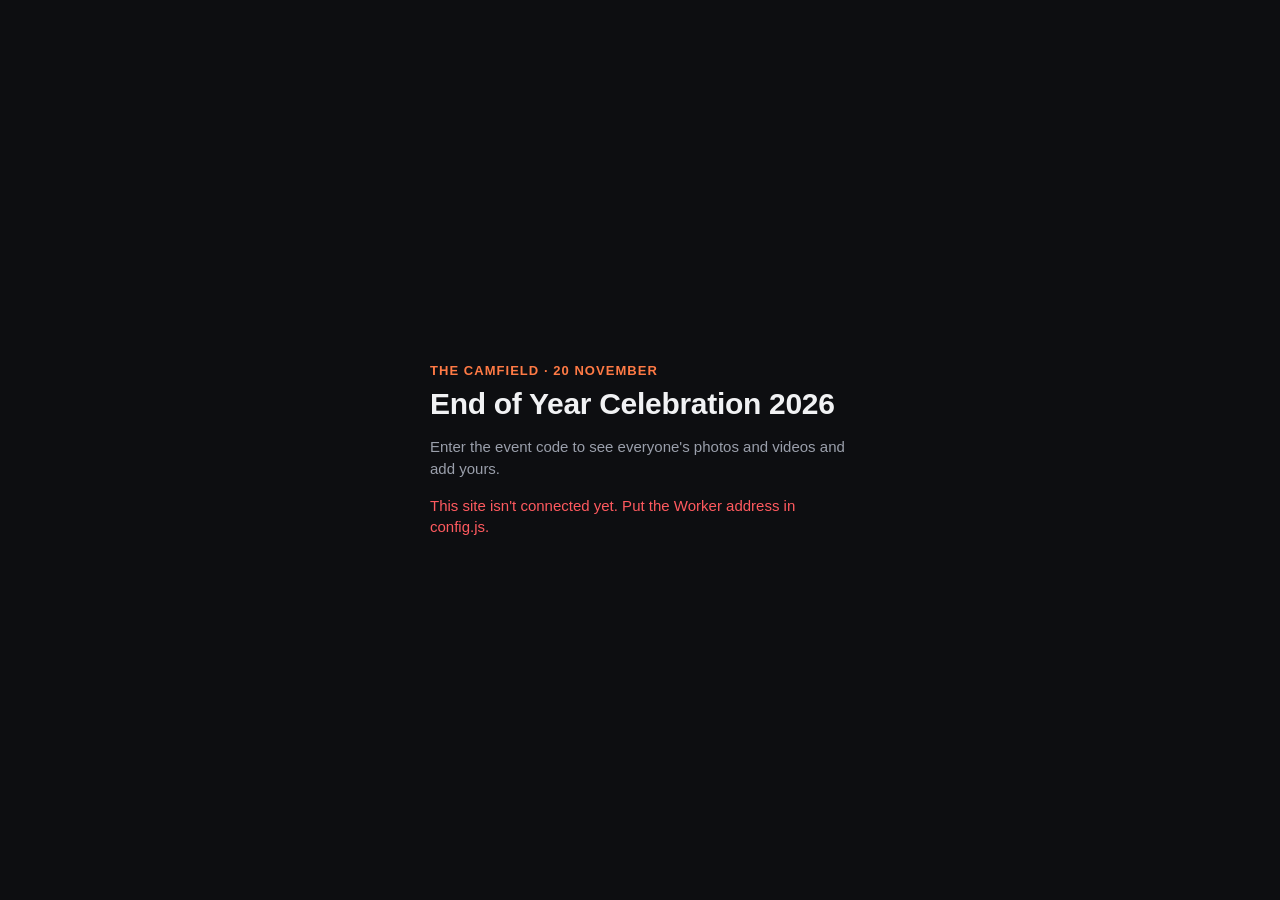
==== index.html @ d6300760 "Add files via upload" ====
<!doctype html>
<html lang="en">
<head>
  <meta charset="utf-8">
  <meta name="viewport" content="width=device-width, initial-scale=1, viewport-fit=cover">
  <meta name="theme-color" content="#0d0e11">
  <meta name="robots" content="noindex, nofollow">
  <title>End of Year Celebration 2026 · Photos</title>
  <link rel="icon" href="data:image/svg+xml,%3Csvg xmlns=%22http://www.w3.org/2000/svg%22 viewBox=%220 0 100 100%22%3E%3Ctext y=%22.9em%22 font-size=%2290%22%3E%F0%9F%93%B8%3C/text%3E%3C/svg%3E">
  <link rel="stylesheet" href="styles.css">
  <script src="config.js"></script>
  <script src="vendor/qrcode.js" defer></script>
  <script type="module" src="app.js"></script>
</head>
<body>

  <!-- Code screen -->
  <section id="gate" class="gate" hidden>
    <div class="gate-card">
      <p class="eyebrow" data-subtitle></p>
      <h1 data-title></h1>
      <p class="muted">Enter the event code to see everyone's photos and videos and add yours.</p>
      <form id="gate-form" autocomplete="off">
        <input id="code" type="text" inputmode="text" autocapitalize="none" autocorrect="off" spellcheck="false"
               placeholder="Event code" aria-label="Event code" required>
        <button class="btn primary" id="gate-btn" type="submit">Enter</button>
      </form>
      <p id="gate-error" class="error" role="alert"></p>
    </div>
  </section>

  <!-- Main app -->
  <div id="app" hidden>
    <header class="topbar">
      <div class="title">
        <h1 data-title></h1>
        <p class="muted"><span data-subtitle></span> <span id="count"></span> <span id="admin-badge" class="badge" hidden>Organiser</span></p>
      </div>
      <nav class="actions">
        <button id="btn-share" class="btn ghost" type="button">Share</button>
        <button id="btn-select" class="btn ghost" type="button">Select</button>
        <button id="btn-dlall" class="btn ghost" type="button">Download all</button>
      </nav>
    </header>

    <div id="usage" class="usage" hidden><div class="usage-bar"><span id="usage-fill"></span></div><span id="usage-text"></span></div>

    <main>
      <div id="loading" class="empty">Loading…</div>
      <div id="empty" class="empty" hidden>No photos yet. Be the first. Tap <b>Add photos &amp; videos</b>.</div>
      <div id="grid" class="grid"></div>
    </main>

    <footer class="foot"><button id="btn-leave" class="linkbtn" type="button">Leave</button></footer>

    <button id="fab" class="fab" type="button"><span class="plus">+</span> Add photos &amp; videos</button>
    <input type="file" id="file-input" accept="image/*,video/*" multiple hidden>

    <!-- Select mode bar -->
    <div id="selectbar" class="selectbar" hidden>
      <span id="sel-count">0 selected</span>
      <button id="sel-all" class="btn ghost small" type="button">All</button>
      <button id="sel-dl" class="btn primary small" type="button">Download</button>
      <button id="sel-cancel" class="btn ghost small" type="button">Cancel</button>
    </div>

    <!-- Before choosing files -->
    <div id="add" class="modal" hidden>
      <div class="modal-card">
        <h2>Add photos &amp; videos</h2>
        <label class="field">
          <span>Your name <em>(optional)</em></span>
          <input id="name" type="text" maxlength="40" autocomplete="name" placeholder="So people know who took them">
        </label>
        <ul class="notes">
          <li>Pick as many as you like. They upload in full quality.</li>
          <li>Videos can be up to 60 seconds.</li>
          <li>Keep this page open until the uploads finish.</li>
        </ul>
        <div class="row">
          <button id="add-cancel" class="btn ghost" type="button">Cancel</button>
          <button id="add-choose" class="btn primary" type="button">Choose photos &amp; videos</button>
        </div>
      </div>
    </div>

    <!-- Upload progress -->
    <section id="uploads" class="sheet" hidden>
      <div class="sheet-head">
        <strong id="up-title">Uploading</strong>
        <button id="up-close" class="linkbtn" type="button">Hide</button>
      </div>
      <p id="up-warn" class="muted small">Keep this page open until it's finished.</p>
      <ul id="up-list" class="up-list"></ul>
    </section>

    <!-- Viewer -->
    <div id="lightbox" class="lightbox" hidden>
      <div class="lb-top">
        <button id="lb-close" class="iconbtn" type="button" aria-label="Close">✕</button>
        <span id="lb-pos" class="muted"></span>
        <span class="spacer"></span>
        <button id="lb-delete" class="btn danger small" type="button" hidden>Delete</button>
        <a id="lb-download" class="btn primary small" href="#" rel="noopener">Download</a>
      </div>
      <div id="lb-stage" class="lb-stage"></div>
      <button id="lb-prev" class="lb-nav prev" type="button" aria-label="Previous">‹</button>
      <button id="lb-next" class="lb-nav next" type="button" aria-label="Next">›</button>
      <div id="lb-info" class="lb-info"></div>
    </div>

    <!-- Share -->
    <div id="share" class="modal" hidden>
      <div class="modal-card center">
        <h2>Share the album</h2>
        <div id="qr" class="qr"></div>
        <p id="share-link" class="link"></p>
        <p class="muted small">People will also need the event code. It isn't in the link, so send it with the link.</p>
        <div class="row wrap">
          <button id="share-copy" class="btn ghost" type="button">Copy link</button>
          <button id="share-native" class="btn ghost" type="button" hidden>Send…</button>
          <a id="share-sign" class="btn ghost" href="sign.html" target="_blank" rel="noopener">Printable sign</a>
          <button id="share-close" class="btn primary" type="button">Done</button>
        </div>
      </div>
    </div>

    <!-- Download progress -->
    <div id="dl" class="modal" hidden>
      <div class="modal-card center">
        <h2>Preparing download</h2>
        <p id="dl-text" class="muted">Starting…</p>
        <div class="progress"><span id="dl-fill"></span></div>
        <div class="row"><button id="dl-cancel" class="btn ghost" type="button">Cancel</button></div>
      </div>
    </div>
  </div>

  <div id="toast" class="toast" role="status" hidden></div>
</body>
</html>
---- styles.css ----
:root {
  --bg: #0d0e11;
  --surface: #16181d;
  --surface-2: #1f2229;
  --line: #2a2e37;
  --text: #f1f2f4;
  --muted: #9a9fab;
  --accent: #ff7a45;
  --accent-ink: #1a0d06;
  --danger: #ff5a5f;
  --ok: #4ccf8a;
  --radius: 14px;
  --safe-b: env(safe-area-inset-bottom, 0px);
}

* { box-sizing: border-box; }
[hidden] { display: none !important; }
html, body { margin: 0; background: var(--bg); color: var(--text); }
body {
  font: 15px/1.45 -apple-system, BlinkMacSystemFont, "Segoe UI", Roboto, "Helvetica Neue", Arial, sans-serif;
  -webkit-font-smoothing: antialiased;
  min-height: 100vh;
}
h1, h2 { margin: 0; letter-spacing: -0.01em; }
button, input { font: inherit; color: inherit; }
.muted { color: var(--muted); }
.small { font-size: 13px; }

/* Buttons */
.btn {
  display: inline-flex; align-items: center; justify-content: center; gap: 6px;
  min-height: 42px; padding: 0 16px; border-radius: 999px; border: 1px solid var(--line);
  background: var(--surface); color: var(--text); cursor: pointer; text-decoration: none; white-space: nowrap;
  transition: background .15s, border-color .15s, opacity .15s;
}
.btn:hover { background: var(--surface-2); }
.btn:disabled { opacity: .5; cursor: default; }
.btn.primary { background: var(--accent); border-color: var(--accent); color: var(--accent-ink); font-weight: 600; }
.btn.primary:hover { filter: brightness(1.06); }
.btn.ghost { background: transparent; }
.btn.danger { background: transparent; border-color: var(--danger); color: var(--danger); }
.btn.small { min-height: 36px; padding: 0 13px; font-size: 14px; }
.linkbtn { background: none; border: 0; color: var(--muted); cursor: pointer; padding: 6px; text-decoration: underline; text-underline-offset: 3px; }
.iconbtn { background: none; border: 0; font-size: 22px; width: 44px; height: 44px; cursor: pointer; color: var(--text); }

/* Code screen */
.gate { min-height: 100vh; display: grid; place-items: center; padding: 24px; }
.gate-card { width: 100%; max-width: 420px; }
.gate-card h1 { font-size: 30px; line-height: 1.15; margin: 6px 0 10px; }
.eyebrow { color: var(--accent); font-size: 13px; letter-spacing: .08em; text-transform: uppercase; margin: 0; font-weight: 600; }
#gate-form { display: flex; gap: 8px; margin-top: 22px; }
#gate-form input, .field input {
  flex: 1; min-width: 0; height: 48px; padding: 0 16px; border-radius: 12px;
  border: 1px solid var(--line); background: var(--surface); outline: none; font-size: 16px;
}
#gate-form input:focus, .field input:focus { border-color: var(--accent); }
#gate-form .btn { height: 48px; border-radius: 12px; }
.error { color: var(--danger); min-height: 1.4em; margin: 12px 0 0; }

/* Top bar */
.topbar {
  position: sticky; top: 0; z-index: 5; display: flex; flex-wrap: wrap; align-items: center; gap: 10px 16px;
  justify-content: space-between; padding: 14px 16px; background: rgba(13,14,17,.88);
  backdrop-filter: blur(12px); -webkit-backdrop-filter: blur(12px); border-bottom: 1px solid var(--line);
}
.topbar h1 { font-size: 19px; }
.topbar p { margin: 2px 0 0; font-size: 13px; }
.actions { display: flex; gap: 6px; flex-wrap: wrap; }
.actions .btn { min-height: 36px; padding: 0 13px; font-size: 14px; }
.badge { display: inline-block; padding: 1px 8px; border-radius: 999px; background: var(--accent); color: var(--accent-ink); font-size: 11px; font-weight: 700; margin-left: 4px; vertical-align: 1px; }

.usage { display: flex; align-items: center; gap: 10px; padding: 8px 16px 0; font-size: 12px; color: var(--muted); }
.usage-bar { flex: 0 0 90px; height: 4px; background: var(--surface-2); border-radius: 4px; overflow: hidden; }
.usage-bar span { display: block; height: 100%; background: var(--muted); width: 0; }
.usage.full .usage-bar span { background: var(--danger); }

/* Grid */
main { padding: 10px 4px 24px; }
.grid { display: grid; grid-template-columns: repeat(auto-fill, minmax(112px, 1fr)); gap: 4px; }
@media (min-width: 700px) { .grid { grid-template-columns: repeat(auto-fill, minmax(190px, 1fr)); gap: 6px; } main { padding: 14px 14px 28px; } }
.tile {
  position: relative; aspect-ratio: 1; border: 0; padding: 0; margin: 0; overflow: hidden; cursor: pointer;
  background: var(--surface); border-radius: 6px; display: block; width: 100%;
}
.tile img { width: 100%; height: 100%; object-fit: cover; display: block; opacity: 0; transition: opacity .25s; }
.tile img.loaded { opacity: 1; }
.tile .ph { position: absolute; inset: 0; display: grid; place-items: center; color: var(--muted); font-size: 12px; text-align: center; padding: 8px; }
.tile .ph b { display: block; font-size: 26px; color: var(--text); opacity: .8; }
.tile .vid {
  position: absolute; left: 6px; bottom: 6px; padding: 2px 7px 2px 6px; border-radius: 999px;
  background: rgba(0,0,0,.62); font-size: 11px; font-weight: 600; color: #fff;
}
.tile .check {
  position: absolute; top: 6px; right: 6px; width: 24px; height: 24px; border-radius: 50%;
  border: 2px solid #fff; background: rgba(0,0,0,.35); display: none; place-items: center; font-size: 14px; font-weight: 800; color: var(--accent-ink);
}
.selecting .tile .check { display: grid; }
.tile.sel .check { background: var(--accent); border-color: var(--accent); }
.tile.sel img { transform: scale(.9); border-radius: 6px; }
.tile img { transition: opacity .25s, transform .15s; }

.empty { text-align: center; color: var(--muted); padding: 60px 20px; }
.foot { text-align: center; padding: 8px 0 calc(100px + var(--safe-b)); }

/* Add button */
.fab {
  position: fixed; left: 50%; transform: translateX(-50%); bottom: calc(18px + var(--safe-b)); z-index: 6;
  height: 54px; padding: 0 24px; border-radius: 999px; border: 0; background: var(--accent); color: var(--accent-ink);
  font-weight: 700; font-size: 16px; cursor: pointer; box-shadow: 0 10px 30px rgba(0,0,0,.5); white-space: nowrap;
}
.fab .plus { font-size: 22px; margin-right: 4px; vertical-align: -2px; }
.fab:disabled { background: var(--surface-2); color: var(--muted); }

/* Select bar */
.selectbar {
  position: fixed; left: 0; right: 0; bottom: 0; z-index: 7; display: flex; align-items: center; gap: 8px;
  padding: 12px 14px calc(12px + var(--safe-b)); background: var(--surface); border-top: 1px solid var(--line);
}
.selectbar #sel-count { flex: 1; font-weight: 600; }

/* Modals */
.modal { position: fixed; inset: 0; z-index: 20; background: rgba(0,0,0,.66); display: grid; place-items: end center; padding: 0; }
@media (min-width: 600px) { .modal { place-items: center; padding: 20px; } }
.modal-card {
  width: 100%; max-width: 460px; background: var(--surface); border: 1px solid var(--line);
  border-radius: 20px 20px 0 0; padding: 22px 20px calc(20px + var(--safe-b));
}
@media (min-width: 600px) { .modal-card { border-radius: 20px; padding-bottom: 22px; } }
.modal-card.center { text-align: center; }
.modal-card h2 { font-size: 20px; margin-bottom: 14px; }
.field { display: grid; gap: 6px; margin-bottom: 14px; }
.field span { font-size: 13px; color: var(--muted); }
.field em { font-style: normal; opacity: .7; }
.notes { margin: 0 0 18px; padding-left: 18px; color: var(--muted); font-size: 14px; }
.notes li { margin: 3px 0; }
.row { display: flex; gap: 8px; justify-content: flex-end; }
.row.wrap { flex-wrap: wrap; justify-content: center; }
.qr { background: #fff; border-radius: 14px; padding: 12px; width: 220px; height: 220px; margin: 0 auto 12px; }
.qr svg { width: 100%; height: 100%; display: block; }
.link { word-break: break-all; font-size: 14px; margin: 0 0 6px; }
.progress { height: 6px; background: var(--surface-2); border-radius: 6px; overflow: hidden; margin: 14px 0 18px; }
.progress span { display: block; height: 100%; width: 0; background: var(--accent); transition: width .2s; }

/* Upload sheet */
.sheet {
  position: fixed; left: 8px; right: 8px; bottom: calc(84px + var(--safe-b)); z-index: 8; max-width: 520px; margin: 0 auto;
  background: var(--surface); border: 1px solid var(--line); border-radius: 16px; padding: 12px 14px;
  max-height: 46vh; overflow: auto; box-shadow: 0 10px 40px rgba(0,0,0,.55);
}
.sheet-head { display: flex; align-items: center; justify-content: space-between; }
.sheet p { margin: 2px 0 8px; }
.up-list { list-style: none; margin: 0; padding: 0; display: grid; gap: 8px; }
.up-item { display: grid; grid-template-columns: 1fr auto; gap: 4px 10px; align-items: center; font-size: 13px; }
.up-name { overflow: hidden; text-overflow: ellipsis; white-space: nowrap; }
.up-status { color: var(--muted); font-size: 12px; }
.up-item.done .up-status { color: var(--ok); }
.up-item.failed .up-status { color: var(--danger); }
.up-bar { grid-column: 1 / -1; height: 4px; background: var(--surface-2); border-radius: 4px; overflow: hidden; }
.up-bar span { display: block; height: 100%; width: 0; background: var(--accent); transition: width .2s; }
.up-item.done .up-bar span { background: var(--ok); }
.up-item.failed .up-bar span { background: var(--danger); }
.up-retry { grid-column: 1 / -1; justify-self: start; }

/* Viewer */
.lightbox { position: fixed; inset: 0; z-index: 30; background: #000; display: flex; flex-direction: column; }
.lb-top { display: flex; align-items: center; gap: 8px; padding: 8px 10px; padding-top: max(8px, env(safe-area-inset-top)); }
.lb-top .spacer { flex: 1; }
.lb-stage { flex: 1; min-height: 0; display: grid; place-items: center; overflow: hidden; touch-action: pan-y pinch-zoom; }
.lb-stage img, .lb-stage video { max-width: 100%; max-height: 100%; object-fit: contain; display: block; }
.lb-stage .msg { color: var(--muted); text-align: center; padding: 20px; max-width: 360px; }
.lb-info { padding: 10px 16px calc(14px + var(--safe-b)); color: var(--muted); font-size: 13px; text-align: center; }
.lb-info b { color: var(--text); font-weight: 600; }
.lb-nav {
  position: absolute; top: 50%; transform: translateY(-50%); width: 48px; height: 72px; border: 0;
  background: rgba(255,255,255,.08); color: #fff; font-size: 34px; cursor: pointer; border-radius: 10px;
}
.lb-nav.prev { left: 8px; } .lb-nav.next { right: 8px; }
@media (hover: none) { .lb-nav { display: none; } }

/* Toast */
.toast {
  position: fixed; left: 50%; bottom: calc(86px + var(--safe-b)); transform: translateX(-50%); z-index: 50;
  background: var(--surface-2); border: 1px solid var(--line); padding: 10px 16px; border-radius: 999px;
  font-size: 14px; box-shadow: 0 8px 30px rgba(0,0,0,.5); max-width: calc(100vw - 32px); text-align: center;
}
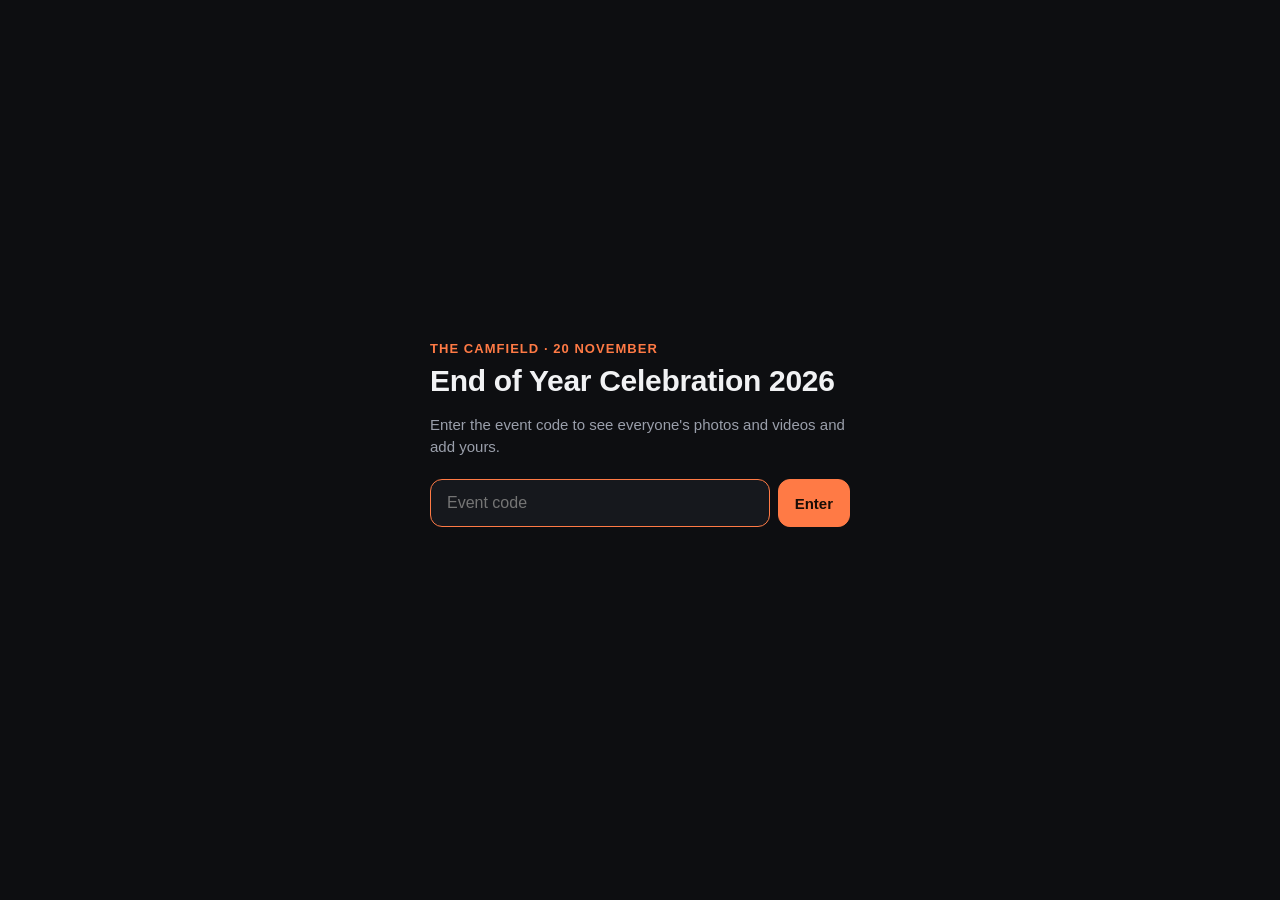
==== commit e189ae51: "Update index.html" ====
--- a/index.html
+++ b/index.html
@@ -9,7 +9,7 @@
   <link rel="icon" href="data:image/svg+xml,%3Csvg xmlns=%22http://www.w3.org/2000/svg%22 viewBox=%220 0 100 100%22%3E%3Ctext y=%22.9em%22 font-size=%2290%22%3E%F0%9F%93%B8%3C/text%3E%3C/svg%3E">
   <link rel="stylesheet" href="styles.css">
   <script src="config.js"></script>
-  <script src="vendor/qrcode.js" defer></script>
+  <script src="qrcode.js" defer></script>
   <script type="module" src="app.js"></script>
 </head>
 <body>
